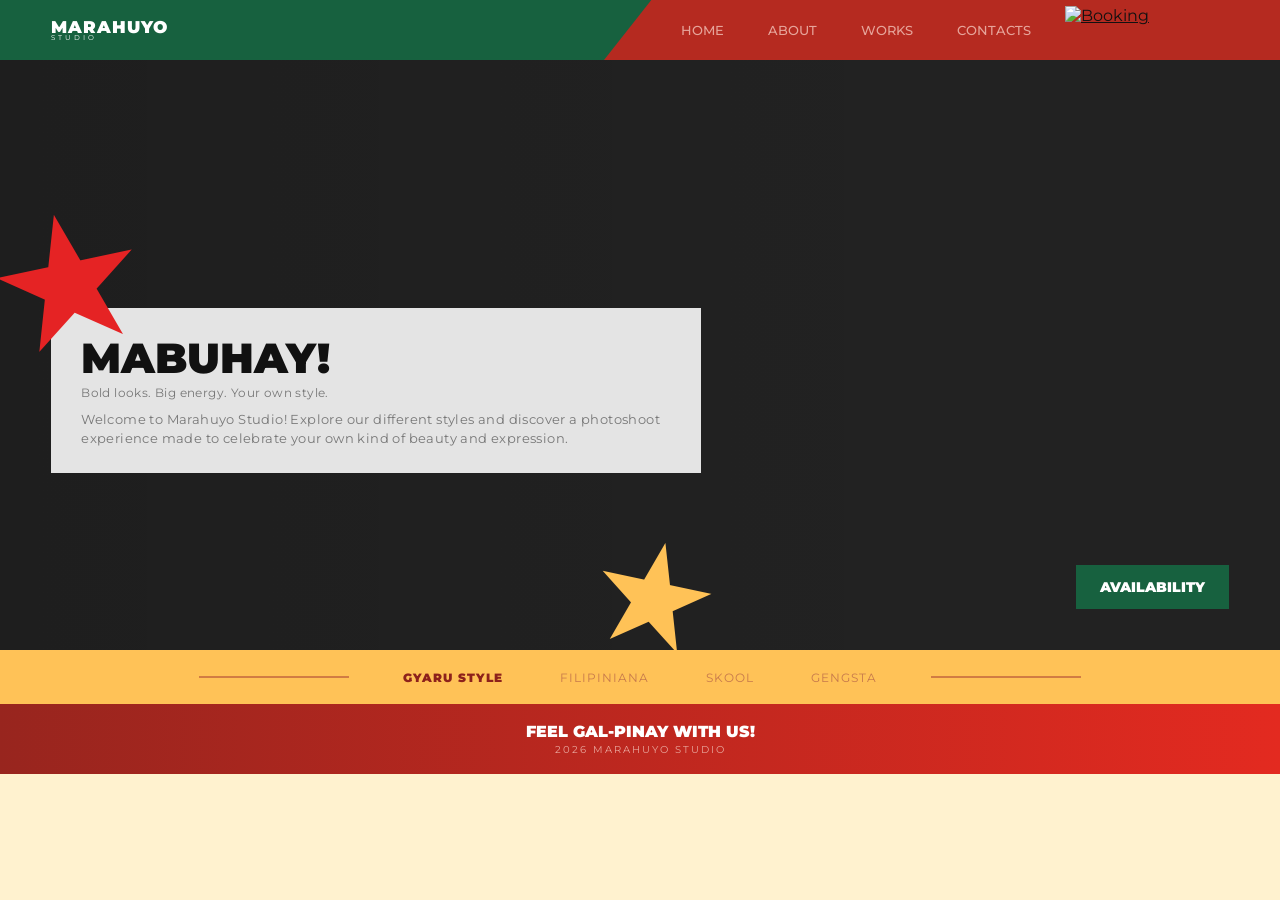
==== index.html @ 37e8e30a "Download all files." ====
<!DOCTYPE html>
<html lang="en">
<head>
    <meta charset="UTF-8">
    <meta name="viewport" content="width=device-width, initial-scale=1.0">
    <title>Marahuyo Studio | Home</title>
    <link rel="icon" type="image/png" sizes="32x32" href="images/favicon-32x32.png">
    <link rel="stylesheet" href="style.css">
    <script src="script.js" defer></script>
</head>

<body data-page="home" class="home-body">

<header class="site-header">
    <a class="brand" href="index.html">
        <strong>MARAHUYO</strong>
        <small>STUDIO</small>
    </a>

    <button class="menu-toggle" aria-label="Open navigation" aria-expanded="false">☰</button>

    <nav class="main-nav">
        <a href="index.html">HOME</a>
        <a href="about.html">ABOUT</a>
        <a href="works.html">WORKS</a>
        <a href="contact.html">CONTACTS</a>
        <a class="booking-link" href="availability.html">
            <img src="images/BOOKING.png" alt="Booking">
        </a>
    </nav>
</header>

<main class="home-page">

    <section class="home-hero" id="homeHero">

       

<div class="hero-photo" id="heroPhoto">
    <div class="hero-slide active" id="heroSlideA"></div>
    <div class="hero-slide" id="heroSlideB"></div>
</div>

        <div class="hero-shade"></div>

        

        <div class="home-intro">
            <h1>MABUHAY!</h1>

            <p class="hero-tagline" id="heroTagline">
                Bold looks. Big energy. Your own style.
            </p>

            <p>
                Welcome to Marahuyo Studio! Explore our different styles
                and discover a photoshoot experience made to celebrate
                your own kind of beauty and expression.
            </p>
        </div>

        <span class="decor-star star-red">★</span>
        <span class="decor-star star-yellow">★</span>

        <a class="availability-button" href="availability.html#calendar">
            AVAILABILITY
        </a>

    </section>

    <section class="style-switcher">

        <span class="style-line"></span>

        <button class="style-tab active" data-style="gyaru">
            GYARU STYLE
        </button>

        <button class="style-tab" data-style="filipiniana">
            FILIPINIANA
        </button>

        <button class="style-tab" data-style="skool">
            SKOOL
        </button>

        <button class="style-tab" data-style="gengsta">
            GENGSTA
        </button>

        <span class="style-line"></span>

    </section>

</main>

<footer class="site-footer">
    <strong>FEEL GAL-PINAY WITH US!</strong>
    <small>2026 MARAHUYO STUDIO</small>
</footer>

</body>
</html>
---- style.css ----
@import url('https://fonts.googleapis.com/css2?family=Montserrat:wght@300;400;500;600;700;800;900&display=swap');

:root {
  --green: #17613f;
  --red: #b52a20;
  --red-dark: #98251e;
  --yellow: #ffc257;
  --cream: #fff2cf;
  --paper: #fffaf0;
  --muted: #9a8e7b;
  --black: #111;
}

* { box-sizing: border-box; margin: 0; padding: 0; }
html { scroll-behavior: smooth; }
body { font-family: 'Montserrat', sans-serif; color: var(--black); background: var(--cream); }
a { color: inherit; }
img { display: block; max-width: 100%; }

/* Shared navigation */
.site-header {
  min-height: 60px; width: 100%; display: flex; align-items: center;
  justify-content: space-between; background: var(--green); position: relative; z-index: 20;
}
.brand { color: white; text-decoration: none; padding: 8px 4%; display: flex; flex-direction: column; line-height: .95; letter-spacing: 1px; }
.brand strong { font-size: 17px; font-weight: 900; }
.brand small { font-size: 7px; letter-spacing: 3px; }
.main-nav {
  min-height: 60px; display: flex; align-items: center; justify-content: flex-end;
  gap: 0; padding: 0 2.5% 0 55px; background: var(--red);
  clip-path: polygon(7% 0,100% 0,100% 100%,0 100%);
}
.main-nav > a:not(.booking-link) {
  display: flex; align-items: center; min-height: 60px; padding: 0 22px;
  text-decoration: none; color: #e6a49a; font-size: 13px; font-weight: 500;
  transition: background .2s, color .2s;
}
.main-nav > a:not(.booking-link):hover,
.main-nav > a:not(.booking-link).current { background: #fff0b9; color: var(--red); }
.booking-link { display: block; width: 175px; margin: 0 8px 0 12px; }
.booking-link img { width: 100%; height: 48px; object-fit: contain; }
.menu-toggle, .mobile-booking { display: none; }

.site-footer {
  min-height: 70px; padding: 12px; background: linear-gradient(90deg, var(--red-dark), #e32a20);
  color: white; display: flex; flex-direction: column; justify-content: center; align-items: center; gap: 2px;
  text-align: center;
}
.site-footer strong { font-size: 16px; font-weight: 900; }
.site-footer small { font-size: 10px; letter-spacing: 2px; color: #e8a59b; }

/* Reusable section title */
.section-heading { display: flex; align-items: center; justify-content: center; gap: 28px; width: 100%; padding: 22px 4%; }
.section-heading span { height: 2px; background: #bd796a; flex: 1; max-width: 360px; }
.section-heading h1 { font-size: clamp(23px, 3vw, 38px); font-weight: 900; letter-spacing: 1px; text-align: center; }

/* Homepage */
.home-hero { height: min(590px, 66vw); min-height: 420px; position: relative; overflow: hidden; background: #222; }
.hero-photo { position: absolute; inset: 0; background-image: url('images/home-gyaru.jpg'); background-size: cover; background-position: center; transition: opacity .35s ease; }
.hero-photo.changing { opacity: .65; }
.hero-shade { position: absolute; inset: 0; background: linear-gradient(90deg, rgba(0,0,0,.12), transparent 75%); pointer-events: none; }
.home-studio-logo { position: absolute; top: 5%; left: 12%; width: clamp(180px, 27vw, 340px); object-fit: contain; z-index: 2; }
.home-intro {
  position: absolute; left: 4%; top: 42%; width: min(52%, 650px); padding: 24px 30px;
  background: rgba(255,255,255,.88); z-index: 2;
}
.home-intro h1 { font-size: clamp(27px, 3.5vw, 42px); font-weight: 900; }
.home-intro p { color: #777; font-size: 13px; line-height: 1.5; letter-spacing: .4px; margin-top: 8px; }
.home-intro .hero-tagline { margin-top: 0; font-size: 12px; }
.decor-star { position: absolute; line-height: 1; z-index: 4; pointer-events: none; }
.star-red { color: #e52324; font-size: clamp(90px, 16vw, 180px); top: 22%; left: -1%; transform: rotate(-12deg); }
.star-yellow { color: var(--yellow); font-size: clamp(80px, 13vw, 145px); bottom: -3%; left: 46%; transform: rotate(12deg); }
.availability-button {
  position: absolute; right: 4%; bottom: 7%; z-index: 5; padding: 13px 24px;
  color: white; background: var(--green); text-decoration: none; font-size: 14px; font-weight: 900;
  transition: transform .2s, background .2s;
}
.availability-button:hover { background: var(--red); transform: translateY(-4px); }
.style-switcher { min-height: 54px; background: var(--yellow); display: flex; justify-content: center; align-items: center; gap: clamp(18px, 4vw, 60px); padding: 10px 3%; }
.style-tab { border: 0; background: transparent; color: #c77a4c; font: inherit; font-size: 12px; letter-spacing: 1px; cursor: pointer; padding: 8px 3px; transition: color .2s, transform .2s, font-weight .2s; }
.style-tab:hover { transform: translateY(-2px); }
.style-tab.active { color: #8d211b; font-weight: 900; }
.style-line { height: 2px; background: #d17c43; flex: 1; max-width: 150px; }

/* About page */
.about-page { background: var(--paper); }
.about-intro { max-width: 1050px; margin: 0 auto; padding: 0 5% 24px; text-align: center; }
.about-intro p { color: #8b8174; font-size: 14px; line-height: 1.65; letter-spacing: .4px; }
.about-banner { height: 250px; position: relative; overflow: visible; }
.about-banner > img { width: 100%; height: 100%; object-fit: cover; object-position: center 45%; }
.about-star-yellow { color: var(--yellow); font-size: 125px; top: -18px; left: 5%; }
.about-star-green { color: var(--green); font-size: 125px; bottom: -40px; right: 4%; }
.team-section { display: grid; grid-template-columns: repeat(3, 1fr); gap: 35px; padding: 40px 8% 45px; background: var(--cream); text-align: center; }
.team-card { display: flex; flex-direction: column; align-items: center; }
.team-avatar { width: clamp(115px, 16vw, 190px); aspect-ratio: 1; object-fit: cover; border-radius: 50%; background: #d5d5d5; margin-bottom: 12px; }
.team-card h2 { font-size: 16px; font-weight: 900; }
.team-card p { font-size: 10px; color: #9b9182; letter-spacing: .7px; margin: 5px 0 14px; }
.team-card small { font-size: 10px; color: #a59a8a; letter-spacing: 1px; margin-top: 8px; }
.social-dots { display: flex; gap: 16px; }
.social-dots a { width: 38px; height: 38px; display: block; border-radius: 50%; background: var(--green); }
.social-dots.warm a { background: var(--yellow); }

/* Works page */
.works-page { background: var(--cream); }
.works-mosaic { display: grid; grid-template-columns: repeat(4, 1fr); height: 250px; overflow: hidden; }
.works-mosaic img { width: 100%; height: 100%; object-fit: cover; }
.work-collections { max-width: 1100px; margin: 0 auto; padding: 0 5% 45px; }
.work-collection { position: relative; margin: 0 0 55px; padding-top: 18px; }
.work-collection > h2 { position: relative; z-index: 3; display: inline-block; padding: 12px 28px; border-radius: 30px; background: var(--green); color: white; font-size: 14px; letter-spacing: .6px; }
.work-gallery { display: grid; grid-template-columns: 1fr 1fr; gap: 0; margin: -8px 5% 0; position: relative; min-height: 190px; }
.gallery-tile { border: 0; min-height: 190px; overflow: hidden; cursor: pointer; position: relative; }
.gallery-tile img { width: 100%; height: 100%; min-height: 190px; object-fit: cover; transition: transform .35s ease, filter .35s ease; }
.yellow-tile { background: var(--yellow); }
.red-tile { background: var(--red); }
.gallery-tile:hover img { transform: scale(1.06); }
.gallery-more { display: none; grid-column: 1 / -1; grid-template-columns: repeat(2, 1fr); gap: 8px; padding-top: 8px; }
.gallery-more img { width: 100%; height: 165px; object-fit: cover; animation: galleryIn .3s ease both; }
.work-collection.expanded .gallery-more { display: grid; }
.work-collection.expanded .gallery-tile img { transform: scale(1.035); }
.reserve-button { position: relative; z-index: 4; display: block; width: max-content; margin: -18px 0 0 auto; padding: 12px 30px; border-radius: 30px; background: var(--green); color: white; text-decoration: none; font-size: 13px; font-weight: 900; }
.reserve-button:hover { background: var(--red); transform: translateY(-3px); }
@keyframes galleryIn { from { opacity: 0; transform: translateY(8px); } to { opacity: 1; transform: translateY(0); } }

/* Booking page */
.booking-page { background: var(--paper); }
.booking-banner { height: 210px; background: url('images/booking-banner.jpg') center/cover no-repeat; display: flex; align-items: center; padding: 3% 7%; }
.booking-banner img { width: min(330px, 40%); object-fit: contain; }
.booking-ribbon { min-height: 65px; background: linear-gradient(90deg, var(--red-dark), #e22b20); display: flex; justify-content: center; align-items: center; gap: 16px; color: var(--yellow); }
.booking-ribbon span { font-size: 42px; }
.booking-ribbon strong { background: var(--yellow); color: var(--red-dark); padding: 7px 25px; border-radius: 20px; font-size: 20px; }
.package-section { padding: 18px 6% 38px; }
.package-grid { max-width: 1050px; margin: 0 auto; display: grid; grid-template-columns: repeat(2, minmax(0, 1fr)); gap: 24px; }
.package-card { position: relative; min-height: 260px; overflow: hidden; cursor: pointer; background: #e8d9b9; transition: transform .25s, box-shadow .25s; }
.package-card:hover, .package-card.selected { transform: translateY(-7px) scale(1.015); box-shadow: 0 12px 22px rgba(70,40,20,.18); }
.package-card > img { width: 100%; height: 100%; min-height: 260px; object-fit: cover; transition: transform .35s; }
.package-card:hover > img, .package-card.selected > img { transform: scale(1.04); }
.package-caption { position: absolute; bottom: 0; left: 0; width: 100%; padding: 12px 18px; background: rgba(255,194,87,.91); }
.package-caption h2 { font-size: 19px; font-weight: 900; }
.package-caption p { display: flex; justify-content: space-between; gap: 12px; font-size: 11px; color: #8d6840; margin-top: 4px; }
.package-caption a { color: var(--red-dark); font-weight: 900; text-decoration: none; }
.package-caption a:hover { text-decoration: underline; }
.coming-soon::after { content: ""; position: absolute; inset: 0; background: rgba(255,244,216,.5); }
.coming-label { position: absolute; z-index: 2; inset: 0; display: flex; flex-direction: column; align-items: center; justify-content: center; color: white; text-shadow: 0 2px 8px #333; }
.coming-label strong { font-size: 28px; }
.coming-label span { font-size: 13px; letter-spacing: 2px; }
.group-packages { padding-top: 10px; }
.calendar-section { padding: 30px 6% 45px; text-align: center; background: #fff7e5; }
.calendar-section > p { max-width: 700px; margin: 0 auto 18px; color: var(--muted); font-size: 13px; line-height: 1.6; }
.calendar-frame { max-width: 1000px; height: 620px; margin: 0 auto; border: 5px solid white; box-shadow: 0 5px 20px rgba(0,0,0,.1); background: white; }
.calendar-frame iframe { width: 100%; height: 100%; border: 0; }
.faq-section { padding: 25px 8% 50px; background: var(--cream); }
.faq-section details { max-width: 1000px; margin: 0 auto; padding: 17px 5px; border-bottom: 1px solid rgba(150,90,60,.3); color: #887c6c; }
.faq-section summary { cursor: pointer; font-weight: 700; color: #514638; font-size: 14px; }
.faq-section details p { font-size: 13px; line-height: 1.6; padding: 12px 20px 0; }

/* Contacts page */
.contact-page { min-height: calc(100vh - 130px); background: var(--cream); }
.contact-content { max-width: 800px; margin: 25px auto 0; padding: 20px 5% 90px; text-align: center; }
.social-links { display: flex; justify-content: center; gap: clamp(30px, 8vw, 100px); margin: 15px 0 35px; }
.social-links a { display: flex; flex-direction: column; align-items: center; gap: 12px; color: #9a8d7b; text-decoration: none; font-size: 11px; letter-spacing: 1px; }
.social-links i { width: 85px; height: 85px; display: grid; place-items: center; border-radius: 50%; background: var(--yellow); color: white; font-size: 35px; font-style: normal; transition: transform .2s; }
.social-links a:hover i { transform: scale(1.1); }
.contact-content > p { color: #918575; font-size: 13px; line-height: 1.7; margin: 0 auto 22px; }
.contact-details { font-size: 12px !important; line-height: 2 !important; }
.contact-details a { text-decoration: none; }

@media (max-width: 900px) {
  .site-header { min-height: 54px; }
  .brand strong { font-size: 14px; }
  .main-nav { min-height: 54px; padding-left: 35px; }
  .main-nav > a:not(.booking-link) { min-height: 54px; padding: 0 13px; font-size: 11px; }
  .booking-link { width: 130px; }
  .booking-link img { height: 40px; }
  .home-hero { min-height: 390px; }
  .home-intro { width: 58%; }
  .works-mosaic { height: 190px; }
  .work-gallery { min-height: 160px; }
  .gallery-tile, .gallery-tile img { min-height: 160px; }
}

@media (max-width: 600px) {
  .site-header { min-height: 54px; padding-right: 10px; }
  .brand { padding-left: 16px; }
  .brand strong { font-size: 13px; }
  .menu-toggle { display: block; margin-left: auto; border: 0; background: transparent; color: white; font-size: 25px; padding: 7px 15px; cursor: pointer; }
  .main-nav { display: none; position: absolute; top: 54px; left: 0; right: 0; min-height: auto; padding: 8px 12px 14px; clip-path: none; flex-direction: column; align-items: stretch; background: var(--red); }
  .main-nav.open { display: flex; }
  .main-nav > a:not(.booking-link) { min-height: 42px; justify-content: center; padding: 10px; }
  .main-nav .booking-link { width: 145px; margin: 5px auto; }
  .mobile-booking { display: block; width: 115px; margin: 0 8px 0 0; }
  .mobile-booking img { height: 37px; }
  .home-hero { height: 480px; min-height: 0; }
  .hero-photo { background-position: center; }
  .home-studio-logo { top: 5%; left: 8%; width: 210px; }
  .home-intro { top: auto; bottom: 12%; left: 5%; width: 88%; padding: 17px 20px; }
  .home-intro h1 { font-size: 26px; }
  .home-intro p { font-size: 11px; }
  .star-red { font-size: 95px; top: 23%; }
  .star-yellow { font-size: 80px; left: 65%; bottom: 1%; }
  .availability-button { right: 5%; bottom: 3%; padding: 9px 14px; font-size: 10px; }
  .style-switcher { gap: 8px; min-height: 50px; flex-wrap: wrap; }
  .style-tab { font-size: 9px; letter-spacing: .3px; padding: 6px 2px; }
  .style-line { display: none; }
  .site-footer { min-height: 55px; }
  .site-footer strong { font-size: 12px; }
  .site-footer small { font-size: 8px; }

  .section-heading { gap: 12px; padding: 20px 5%; }
  .section-heading h1 { font-size: 21px; white-space: nowrap; }
  .about-intro { padding: 0 7% 18px; }
  .about-intro p { font-size: 11px; }
  .about-banner { height: 150px; }
  .about-star-yellow, .about-star-green { font-size: 75px; }
  .team-section { grid-template-columns: 1fr; gap: 28px; padding: 28px 10%; }
  .team-card { display: grid; grid-template-columns: 105px 1fr; grid-template-rows: auto auto auto; column-gap: 18px; text-align: left; align-items: center; }
  .team-avatar { width: 100px; grid-row: 1 / 4; margin: 0; }
  .team-card h2 { font-size: 13px; align-self: end; }
  .team-card p { font-size: 8px; margin: 4px 0; }
  .social-dots { gap: 8px; }
  .social-dots a { width: 23px; height: 23px; }
  .team-card small { font-size: 8px; margin-top: 4px; }

  .works-mosaic { height: 115px; }
  .work-collections { padding: 0 4% 30px; }
  .work-collection { margin-bottom: 38px; padding-top: 12px; }
  .work-collection > h2 { font-size: 10px; padding: 9px 15px; }
  .work-gallery { margin: -5px 3% 0; min-height: 115px; }
  .gallery-tile, .gallery-tile img { min-height: 115px; }
  .gallery-more img { height: 110px; }
  .reserve-button { font-size: 10px; padding: 9px 19px; margin-top: -12px; }

  .booking-banner { height: 125px; padding: 5%; }
  .booking-banner img { width: 58%; }
  .booking-ribbon { min-height: 48px; gap: 8px; }
  .booking-ribbon span { font-size: 28px; }
  .booking-ribbon strong { font-size: 14px; padding: 5px 18px; }
  .package-section { padding: 12px 5% 25px; }
  .package-grid { grid-template-columns: 1fr; gap: 15px; }
  .package-card, .package-card > img { min-height: 245px; }
  .package-caption h2 { font-size: 16px; }
  .calendar-frame { height: 500px; }
  .faq-section { padding: 20px 6% 35px; }
  .faq-section summary { font-size: 12px; }
  .faq-section details p { font-size: 11px; padding-left: 8px; }

  .contact-page { min-height: calc(100vh - 110px); }
  .contact-content { padding: 10px 7% 60px; }
  .social-links { gap: 25px; margin: 12px 0 28px; }
  .social-links a { font-size: 8px; }
  .social-links i { width: 58px; height: 58px; font-size: 25px; }
  .contact-content > p { font-size: 11px; }
}
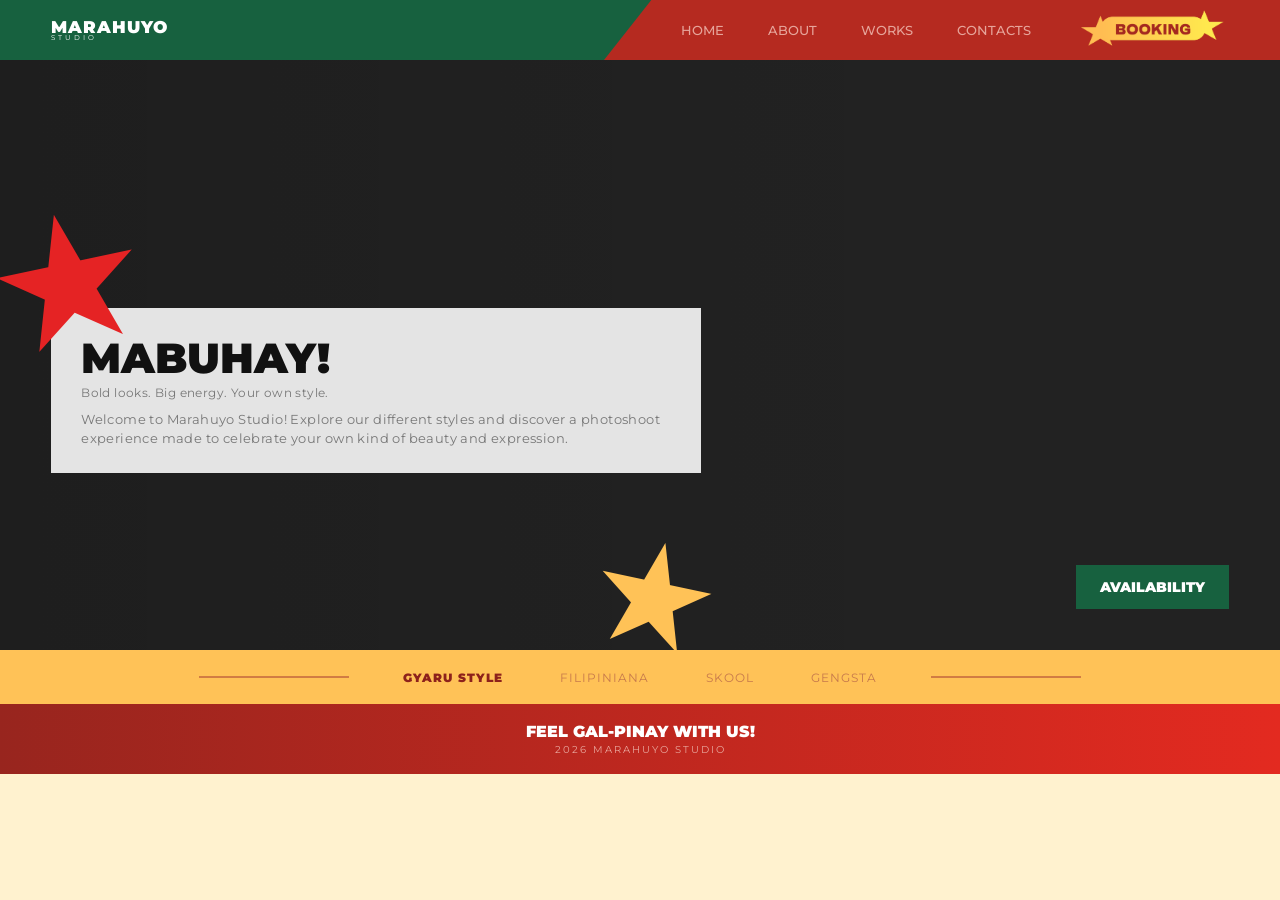
==== commit 2d889e4d: "Add files via upload" ====
--- a/index.html
+++ b/index.html
@@ -1,104 +1,104 @@
-
-<!DOCTYPE html>
-<html lang="en">
-<head>
-    <meta charset="UTF-8">
-    <meta name="viewport" content="width=device-width, initial-scale=1.0">
-    <title>Marahuyo Studio | Home</title>
-    <link rel="icon" type="image/png" sizes="32x32" href="images/favicon-32x32.png">
-    <link rel="stylesheet" href="style.css">
-    <script src="script.js" defer></script>
-</head>
-
-<body data-page="home" class="home-body">
-
-<header class="site-header">
-    <a class="brand" href="index.html">
-        <strong>MARAHUYO</strong>
-        <small>STUDIO</small>
-    </a>
-
-    <button class="menu-toggle" aria-label="Open navigation" aria-expanded="false">☰</button>
-
-    <nav class="main-nav">
-        <a href="index.html">HOME</a>
-        <a href="about.html">ABOUT</a>
-        <a href="works.html">WORKS</a>
-        <a href="contact.html">CONTACTS</a>
-        <a class="booking-link" href="availability.html">
-            <img src="images/BOOKING.png" alt="Booking">
-        </a>
-    </nav>
-</header>
-
-<main class="home-page">
-
-    <section class="home-hero" id="homeHero">
-
-       
-
-<div class="hero-photo" id="heroPhoto">
-    <div class="hero-slide active" id="heroSlideA"></div>
-    <div class="hero-slide" id="heroSlideB"></div>
-</div>
-
-        <div class="hero-shade"></div>
-
-        
-
-        <div class="home-intro">
-            <h1>MABUHAY!</h1>
-
-            <p class="hero-tagline" id="heroTagline">
-                Bold looks. Big energy. Your own style.
-            </p>
-
-            <p>
-                Welcome to Marahuyo Studio! Explore our different styles
-                and discover a photoshoot experience made to celebrate
-                your own kind of beauty and expression.
-            </p>
-        </div>
-
-        <span class="decor-star star-red">★</span>
-        <span class="decor-star star-yellow">★</span>
-
-        <a class="availability-button" href="availability.html#calendar">
-            AVAILABILITY
-        </a>
-
-    </section>
-
-    <section class="style-switcher">
-
-        <span class="style-line"></span>
-
-        <button class="style-tab active" data-style="gyaru">
-            GYARU STYLE
-        </button>
-
-        <button class="style-tab" data-style="filipiniana">
-            FILIPINIANA
-        </button>
-
-        <button class="style-tab" data-style="skool">
-            SKOOL
-        </button>
-
-        <button class="style-tab" data-style="gengsta">
-            GENGSTA
-        </button>
-
-        <span class="style-line"></span>
-
-    </section>
-
-</main>
-
-<footer class="site-footer">
-    <strong>FEEL GAL-PINAY WITH US!</strong>
-    <small>2026 MARAHUYO STUDIO</small>
-</footer>
-
-</body>
-</html>
+
+<!DOCTYPE html>
+<html lang="en">
+<head>
+    <meta charset="UTF-8">
+    <meta name="viewport" content="width=device-width, initial-scale=1.0">
+    <title>Marahuyo Studio | Home</title>
+    <link rel="icon" type="image/png" sizes="32x32" href="Marahuyo-Studio/images/favicon-32x32.png">
+    <link rel="stylesheet" href="style.css">
+    <script src="script.js" defer></script>
+</head>
+
+<body data-page="home" class="home-body">
+
+<header class="site-header">
+    <a class="brand" href="index.html">
+        <strong>MARAHUYO</strong>
+        <small>STUDIO</small>
+    </a>
+
+    <button class="menu-toggle" aria-label="Open navigation" aria-expanded="false">☰</button>
+
+    <nav class="main-nav">
+        <a href="index.html">HOME</a>
+        <a href="about.html">ABOUT</a>
+        <a href="works.html">WORKS</a>
+        <a href="contact.html">CONTACTS</a>
+        <a class="booking-link" href="availability.html">
+            <img src="Marahuyo-Studio/images/BOOKING.png" alt="Booking">
+        </a>
+    </nav>
+</header>
+
+<main class="home-page">
+
+    <section class="home-hero" id="homeHero">
+
+       
+
+<div class="hero-photo" id="heroPhoto">
+    <div class="hero-slide active" id="heroSlideA"></div>
+    <div class="hero-slide" id="heroSlideB"></div>
+</div>
+
+        <div class="hero-shade"></div>
+
+        
+
+        <div class="home-intro">
+            <h1>MABUHAY!</h1>
+
+            <p class="hero-tagline" id="heroTagline">
+                Bold looks. Big energy. Your own style.
+            </p>
+
+            <p>
+                Welcome to Marahuyo Studio! Explore our different styles
+                and discover a photoshoot experience made to celebrate
+                your own kind of beauty and expression.
+            </p>
+        </div>
+
+        <span class="decor-star star-red">★</span>
+        <span class="decor-star star-yellow">★</span>
+
+        <a class="availability-button" href="availability.html#calendar">
+            AVAILABILITY
+        </a>
+
+    </section>
+
+    <section class="style-switcher">
+
+        <span class="style-line"></span>
+
+        <button class="style-tab active" data-style="gyaru">
+            GYARU STYLE
+        </button>
+
+        <button class="style-tab" data-style="filipiniana">
+            FILIPINIANA
+        </button>
+
+        <button class="style-tab" data-style="skool">
+            SKOOL
+        </button>
+
+        <button class="style-tab" data-style="gengsta">
+            GENGSTA
+        </button>
+
+        <span class="style-line"></span>
+
+    </section>
+
+</main>
+
+<footer class="site-footer">
+    <strong>FEEL GAL-PINAY WITH US!</strong>
+    <small>2026 MARAHUYO STUDIO</small>
+</footer>
+
+</body>
+</html>
